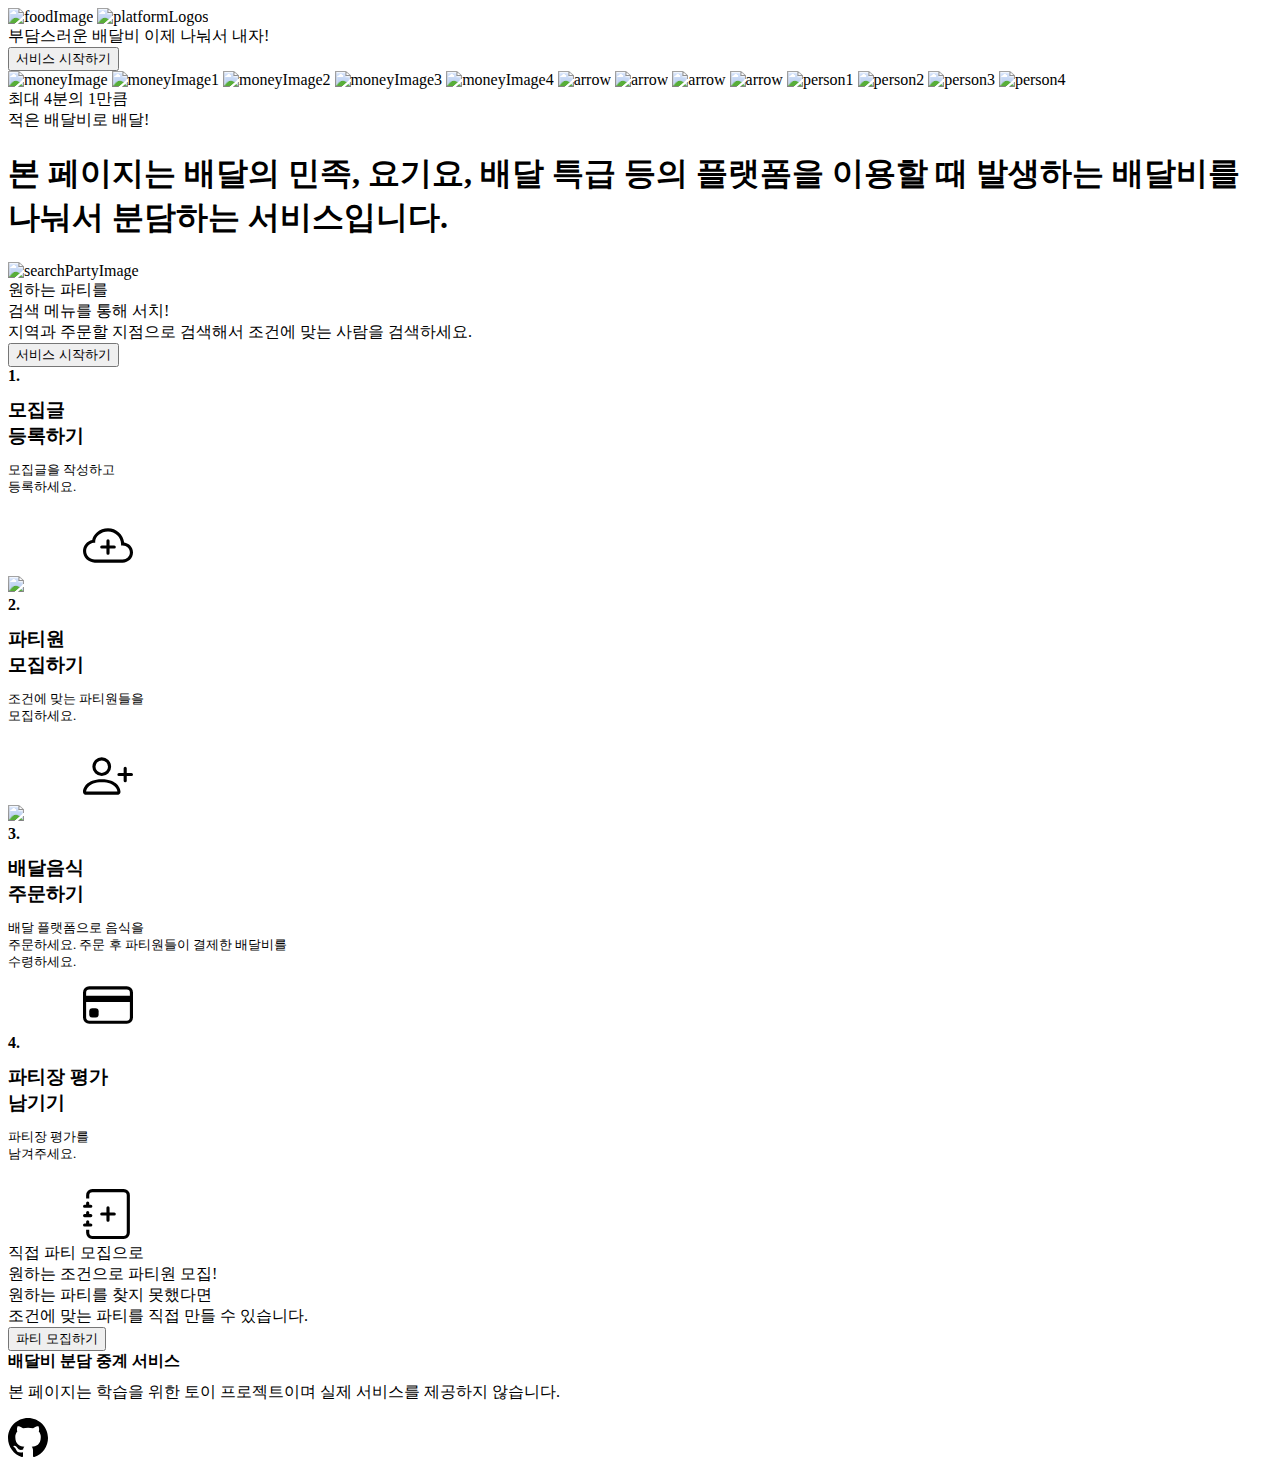
==== src/main/resources/templates/index.html @ ab6b6b61 "첫 로그인 시 /error 페이지가 뜨는 오류 수정 네비게이션바 로그인 유무에 따라서 다르게 나타나도록 수정" ====
<!DOCTYPE html>
<html lang="ko" xmlns:th="http://www.thymeleaf.org">

<head th:replace="fragments.html :: headers(~{::title}, ~{::link}, ~{::script}, ~{::style})">
  <title>shareDeliveryFeeService</title>
  <link rel="stylesheet" href="/css/indexStyle.css">
  <link rel="stylesheet" href="/css/navStyle.css">
  <script src="/js/indexJs.js"></script>
  <script src="/js/navJs.js"></script>
  <style></style>
</head>

<body>
  <nav th:replace="fragments.html :: navigator(0)"></nav>
<!--  <nav th:replace="fragments.html :: navigatorTest"></nav>-->

  <div class="container" style="margin: 0px; padding: 0px;">
    <section class="section1">
      <img class="foodImages" src="/img/foodImage.PNG" alt="foodImage">
      <img class="platformLogos" src="/img/platformlogosImage.PNG" alt="platformLogos">
      <div class="title1" id="word">부담스러운 배달비 이제 나눠서 내자!</div>
      <button class="btn btn-lg btn-primary serviceStartBtn" id="serviceStartBtn" th:onclick="|location.href = '@{/searchParty}'|" type="button">서비스 시작하기</button>
    </section>










    <section class="section2">
      <div class="shareImages" id="shareImages" style="position: relative">
        <img class="money" src="/img/money.png" alt="moneyImage">
        <img class="money1" src="/img/money.png" alt="moneyImage1">
        <img class="money2" src="/img/money.png" alt="moneyImage2">
        <img class="money3" src="/img/money.png" alt="moneyImage3">
        <img class="money4" src="/img/money.png" alt="moneyImage4">
        <img class="arrow1" src="/img/arrow.png" alt="arrow">
        <img class="arrow2" src="/img/arrow.png" alt="arrow">
        <img class="arrow3" src="/img/arrow.png" alt="arrow">
        <img class="arrow4" src="/img/arrow.png" alt="arrow">
        <img class="person1" src="/img/person1.png" alt="person1">
        <img class="person2" src="/img/person2.png" alt="person2">
        <img class="person3" src="/img/person3.png" alt="person3">
        <img class="person4" src="/img/person4.png" alt="person4">
      </div>
      <div class="title2" id="title2">
        최대 4분의 1만큼
        <br>
        적은 배달비로 배달!
      </div>
      <h1 class="title2Sub1" id="title2Sub1">본 페이지는 배달의 민족, 요기요, 배달 특급 등의 플랫폼을 이용할 때 발생하는 배달비를 나눠서 분담하는 서비스입니다.</h1>
    </section>










    <section class="section3">
      <img class="searchPartyImage" id="searchPartyImage" src="/img/searchPartyImage2.png" alt="searchPartyImage">
      <div class="title3" id="title3">
        원하는 파티를
        <br>
        검색 메뉴를 통해 서치!
      </div>
      <div class="title3Sub1" id="title3Sub1">
        지역과 주문할 지점으로 검색해서 조건에 맞는 사람을 검색하세요.
      </div>
      <button class="btn btn-lg btn-primary serviceStartBtn" id="serviceStartBtn2" th:onclick="|location.href = '@{/searchParty}'|" type="button" style="top: 520px">서비스 시작하기</button>
    </section>










    <section class="section4">
      <div class="sequenceCards">
        <div class="sequenceCard" id="sequenceCard1">
          <div style="font-family: '맑은 고딕'; font-size: 1em; font-weight: bolder; height: 30px;">1.</div>
          <div style="font-family: '맑은 고딕'; font-size: 1.2em; font-weight: bolder; height: 65px;">모집글 <br> 등록하기</div>
          <div style="font-family: '맑은 고딕'; font-size: 0.8em; height: 60px">모집글을 작성하고 <br> 등록하세요.</div>
          <svg xmlns="http://www.w3.org/2000/svg" fill="currentColor" class="bi bi-cloud-plus" viewBox="0 0 16 16" style="width: 50px; height: 50px; margin-left: 75px; margin-top: 0px">
            <path fill-rule="evenodd" d="M8 5.5a.5.5 0 0 1 .5.5v1.5H10a.5.5 0 0 1 0 1H8.5V10a.5.5 0 0 1-1 0V8.5H6a.5.5 0 0 1 0-1h1.5V6a.5.5 0 0 1 .5-.5z"/>
            <path d="M4.406 3.342A5.53 5.53 0 0 1 8 2c2.69 0 4.923 2 5.166 4.579C14.758 6.804 16 8.137 16 9.773 16 11.569 14.502 13 12.687 13H3.781C1.708 13 0 11.366 0 9.318c0-1.763 1.266-3.223 2.942-3.593.143-.863.698-1.723 1.464-2.383zm.653.757c-.757.653-1.153 1.44-1.153 2.056v.448l-.445.049C2.064 6.805 1 7.952 1 9.318 1 10.785 2.23 12 3.781 12h8.906C13.98 12 15 10.988 15 9.773c0-1.216-1.02-2.228-2.313-2.228h-.5v-.5C12.188 4.825 10.328 3 8 3a4.53 4.53 0 0 0-2.941 1.1z"/>
          </svg>
        </div>
        <img class="line" id="line1" src="/img/line.png" style="left: 173px; top: 85px">
        <div class="sequenceCard" id="sequenceCard2" style="left: 215px; top: 0px;">
          <div style="font-family: '맑은 고딕'; font-size: 1em; font-weight: bolder; height: 30px;">2.</div>
          <div style="font-family: '맑은 고딕'; font-size: 1.2em; font-weight: bolder; height: 65px;">파티원 <br> 모집하기</div>
          <div style="font-family: '맑은 고딕'; font-size: 0.8em; height: 60px">조건에 맞는 파티원들을 <br> 모집하세요.</div>
          <svg xmlns="http://www.w3.org/2000/svg" fill="currentColor" class="bi bi-person-plus" viewBox="0 0 16 16" style="width: 50px; height: 50px; margin-left: 75px; margin-top: 0px">
            <path d="M6 8a3 3 0 1 0 0-6 3 3 0 0 0 0 6zm2-3a2 2 0 1 1-4 0 2 2 0 0 1 4 0zm4 8c0 1-1 1-1 1H1s-1 0-1-1 1-4 6-4 6 3 6 4zm-1-.004c-.001-.246-.154-.986-.832-1.664C9.516 10.68 8.289 10 6 10c-2.29 0-3.516.68-4.168 1.332-.678.678-.83 1.418-.832 1.664h10z"/>
            <path fill-rule="evenodd" d="M13.5 5a.5.5 0 0 1 .5.5V7h1.5a.5.5 0 0 1 0 1H14v1.5a.5.5 0 0 1-1 0V8h-1.5a.5.5 0 0 1 0-1H13V5.5a.5.5 0 0 1 .5-.5z"/>
          </svg>
        </div>
        <img class="line" id="line2" src="/img/line.png" style="left: 387px; top: 85px">
        <div class="sequenceCard" id="sequenceCard3" style="left: 430px; top: 0px;">
          <div style="font-family: '맑은 고딕'; font-size: 1em; font-weight: bolder; height: 30px;">3.</div>
          <div style="font-family: '맑은 고딕'; font-size: 1.2em; font-weight: bolder; height: 65px;">배달음식 <br> 주문하기</div>
          <div style="font-family: '맑은 고딕'; font-size: 0.8em; height: 60px">배달 플랫폼으로 음식을 <br>주문하세요. 주문 후 파티원들이 결제한 배달비를 <br>수령하세요. </div>
          <svg xmlns="http://www.w3.org/2000/svg" fill="currentColor" class="bi bi-credit-card" viewBox="0 0 16 16" style="width: 50px; height: 50px; margin-left: 75px; margin-top: 0px">
            <path d="M0 4a2 2 0 0 1 2-2h12a2 2 0 0 1 2 2v8a2 2 0 0 1-2 2H2a2 2 0 0 1-2-2V4zm2-1a1 1 0 0 0-1 1v1h14V4a1 1 0 0 0-1-1H2zm13 4H1v5a1 1 0 0 0 1 1h12a1 1 0 0 0 1-1V7z"/>
            <path d="M2 10a1 1 0 0 1 1-1h1a1 1 0 0 1 1 1v1a1 1 0 0 1-1 1H3a1 1 0 0 1-1-1v-1z"/>
          </svg>
        </div>
        <div class="sequenceCard" id="sequenceCard4" style="left: 0px; top: 255px;">
          <div style="font-family: '맑은 고딕'; font-size: 1em; font-weight: bolder; height: 30px;">4.</div>
          <div style="font-family: '맑은 고딕'; font-size: 1.2em; font-weight: bolder; height: 65px;">파티장 평가 <br> 남기기</div>
          <div style="font-family: '맑은 고딕'; font-size: 0.8em; height: 60px">파티장 평가를 <br>남겨주세요. </div>
          <svg xmlns="http://www.w3.org/2000/svg" fill="currentColor" class="bi bi-journal-plus" viewBox="0 0 16 16" style="width: 50px; height: 50px; margin-left: 75px; margin-top: 0px">
            <path fill-rule="evenodd" d="M8 5.5a.5.5 0 0 1 .5.5v1.5H10a.5.5 0 0 1 0 1H8.5V10a.5.5 0 0 1-1 0V8.5H6a.5.5 0 0 1 0-1h1.5V6a.5.5 0 0 1 .5-.5z"/>
            <path d="M3 0h10a2 2 0 0 1 2 2v12a2 2 0 0 1-2 2H3a2 2 0 0 1-2-2v-1h1v1a1 1 0 0 0 1 1h10a1 1 0 0 0 1-1V2a1 1 0 0 0-1-1H3a1 1 0 0 0-1 1v1H1V2a2 2 0 0 1 2-2z"/>
            <path d="M1 5v-.5a.5.5 0 0 1 1 0V5h.5a.5.5 0 0 1 0 1h-2a.5.5 0 0 1 0-1H1zm0 3v-.5a.5.5 0 0 1 1 0V8h.5a.5.5 0 0 1 0 1h-2a.5.5 0 0 1 0-1H1zm0 3v-.5a.5.5 0 0 1 1 0v.5h.5a.5.5 0 0 1 0 1h-2a.5.5 0 0 1 0-1H1z"/>
          </svg>
        </div>
      </div>

      <div class="title4" id="title4">
        직접 파티 모집으로
        <br>
        원하는 조건으로 파티원 모집!
      </div>
      <div class="title4Sub1" id="title4Sub1">
        원하는 파티를 찾지 못했다면
        <br>
        조건에 맞는 파티를 직접 만들 수 있습니다.
      </div>
      <button class="btn btn-lg btn-primary makePartyBtn" id="makePartyBtn" th:onclick="|location.href = '@{/makeParty}'|" type="button" style="top: 450px">파티 모집하기</button>
    </section>
  </div>


  <footer>
    <div class="row">
      <div class="offset-2 col-8">
        <div style="font-weight: bolder; padding-bottom: 10px">배달비 분담 중계 서비스</div>
        <div class="footerSub1">본 페이지는 학습을 위한 토이 프로젝트이며 실제 서비스를 제공하지 않습니다.</div>
      </div>
      <div class="col-2">
        <svg xmlns="http://www.w3.org/2000/svg" fill="currentColor" class="bi bi-github" viewBox="0 0 16 16" th:onclick="|location.href = '@{https://github.com/rkdrudals100/share_deliveryfee_service}'|" type="button" style="width: 40px; padding-top: 15px">
          <path d="M8 0C3.58 0 0 3.58 0 8c0 3.54 2.29 6.53 5.47 7.59.4.07.55-.17.55-.38 0-.19-.01-.82-.01-1.49-2.01.37-2.53-.49-2.69-.94-.09-.23-.48-.94-.82-1.13-.28-.15-.68-.52-.01-.53.63-.01 1.08.58 1.23.82.72 1.21 1.87.87 2.33.66.07-.52.28-.87.51-1.07-1.78-.2-3.64-.89-3.64-3.95 0-.87.31-1.59.82-2.15-.08-.2-.36-1.02.08-2.12 0 0 .67-.21 2.2.82.64-.18 1.32-.27 2-.27.68 0 1.36.09 2 .27 1.53-1.04 2.2-.82 2.2-.82.44 1.1.16 1.92.08 2.12.51.56.82 1.27.82 2.15 0 3.07-1.87 3.75-3.65 3.95.29.25.54.73.54 1.48 0 1.07-.01 1.93-.01 2.2 0 .21.15.46.55.38A8.012 8.012 0 0 0 16 8c0-4.42-3.58-8-8-8z"/>
        </svg>
      </div>
    </div>
  </footer>

  <!-- JavaScript Bundle with Popper -->
  <script src="https://cdn.jsdelivr.net/npm/bootstrap@5.0.2/dist/js/bootstrap.bundle.min.js"
          integrity="sha384-MrcW6ZMFYlzcLA8Nl+NtUVF0sA7MsXsP1UyJoMp4YLEuNSfAP+JcXn/tWtIaxVXM" crossorigin="anonymous">
  </script>
</body>
</html>
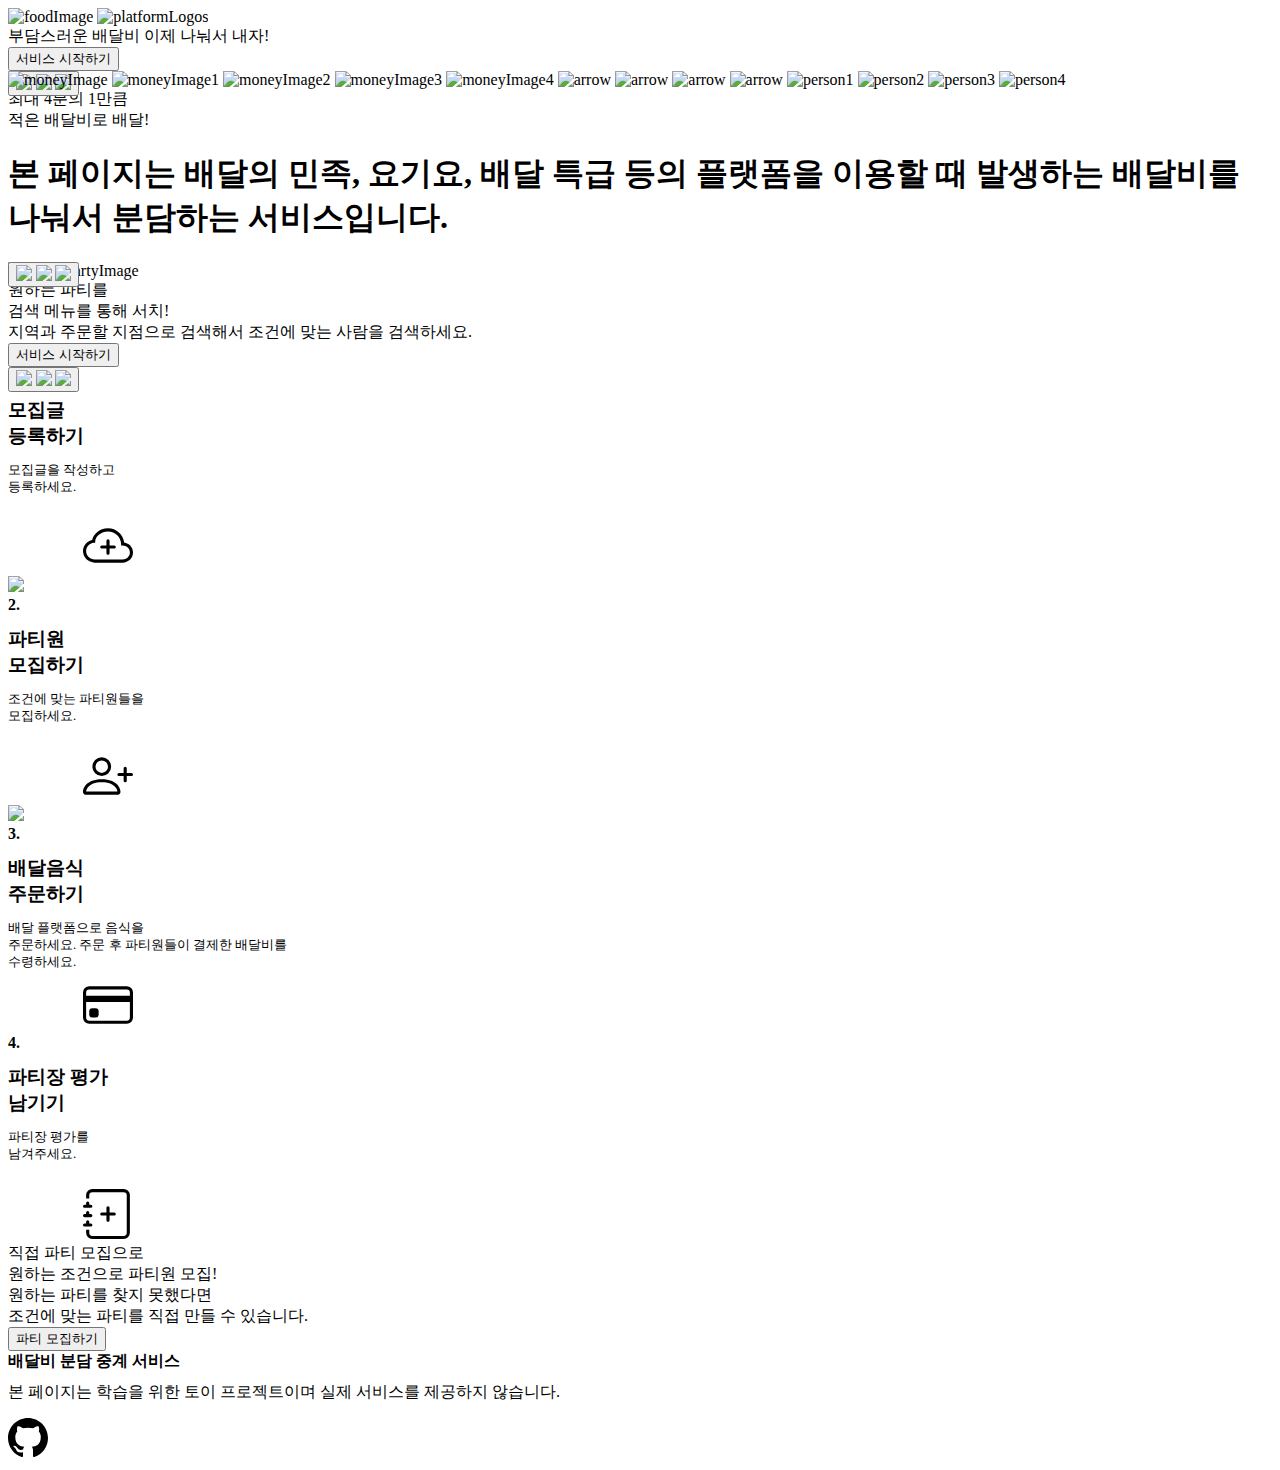
==== commit 7b704503: "파티 정원 초과 시에 버튼 비활성화 및 조건 수정 모집글 등록 페이지에서 모집 시간 현재 시간으로 수정 index 페이지에 아래 섹션으로 이동하기 버튼 추가" ====
--- a/src/main/resources/templates/index.html
+++ b/src/main/resources/templates/index.html
@@ -10,17 +10,26 @@
   <style></style>
 </head>
 
-<body>
+<body style="overflow-x: hidden">
   <nav th:replace="fragments.html :: navigator(0)"></nav>
 <!--  <nav th:replace="fragments.html :: navigatorTest"></nav>-->
 
   <div class="container" style="margin: 0px; padding: 0px;">
     <section class="section1">
-      <img class="foodImages" src="/img/foodImage.PNG" alt="foodImage">
+      <img class="foodImages" src="/img/foodImage2.PNG" alt="foodImage">
       <img class="platformLogos" src="/img/platformlogosImage.PNG" alt="platformLogos">
       <div class="title1" id="word">부담스러운 배달비 이제 나눠서 내자!</div>
       <button class="btn btn-lg btn-primary serviceStartBtn" id="serviceStartBtn" th:onclick="|location.href = '@{/searchParty}'|" type="button">서비스 시작하기</button>
     </section>
+
+
+    <div style="position: absolute">
+      <button class="downArrowContainer" id="downArrows1" onclick="downArrowActive(1)">
+        <img src="/img/downArrow.png" class="downArrows downArrow1">
+        <img src="/img/downArrow.png" class="downArrows downArrow2">
+        <img src="/img/downArrow.png" class="downArrows downArrow3">
+      </button>
+    </div>
 
 
 
@@ -56,6 +65,15 @@
     </section>
 
 
+    <div style="position: absolute">
+      <button class="downArrowContainer" id="downArrows2" onclick="downArrowActive(2)">
+        <img src="/img/downArrow.png" class="downArrows downArrow1">
+        <img src="/img/downArrow.png" class="downArrows downArrow2">
+        <img src="/img/downArrow.png" class="downArrows downArrow3">
+      </button>
+    </div>
+
+
 
 
 
@@ -76,6 +94,15 @@
       </div>
       <button class="btn btn-lg btn-primary serviceStartBtn" id="serviceStartBtn2" th:onclick="|location.href = '@{/searchParty}'|" type="button" style="top: 520px">서비스 시작하기</button>
     </section>
+
+
+    <div style="position: absolute">
+      <button class="downArrowContainer" id="downArrows3" onclick="downArrowActive(3)">
+        <img src="/img/downArrow.png" class="downArrows downArrow1">
+        <img src="/img/downArrow.png" class="downArrows downArrow2">
+        <img src="/img/downArrow.png" class="downArrows downArrow3">
+      </button>
+    </div>
 
 
 
@@ -144,6 +171,12 @@
   </div>
 
 
+
+
+
+
+
+
   <footer>
     <div class="row">
       <div class="offset-2 col-8">
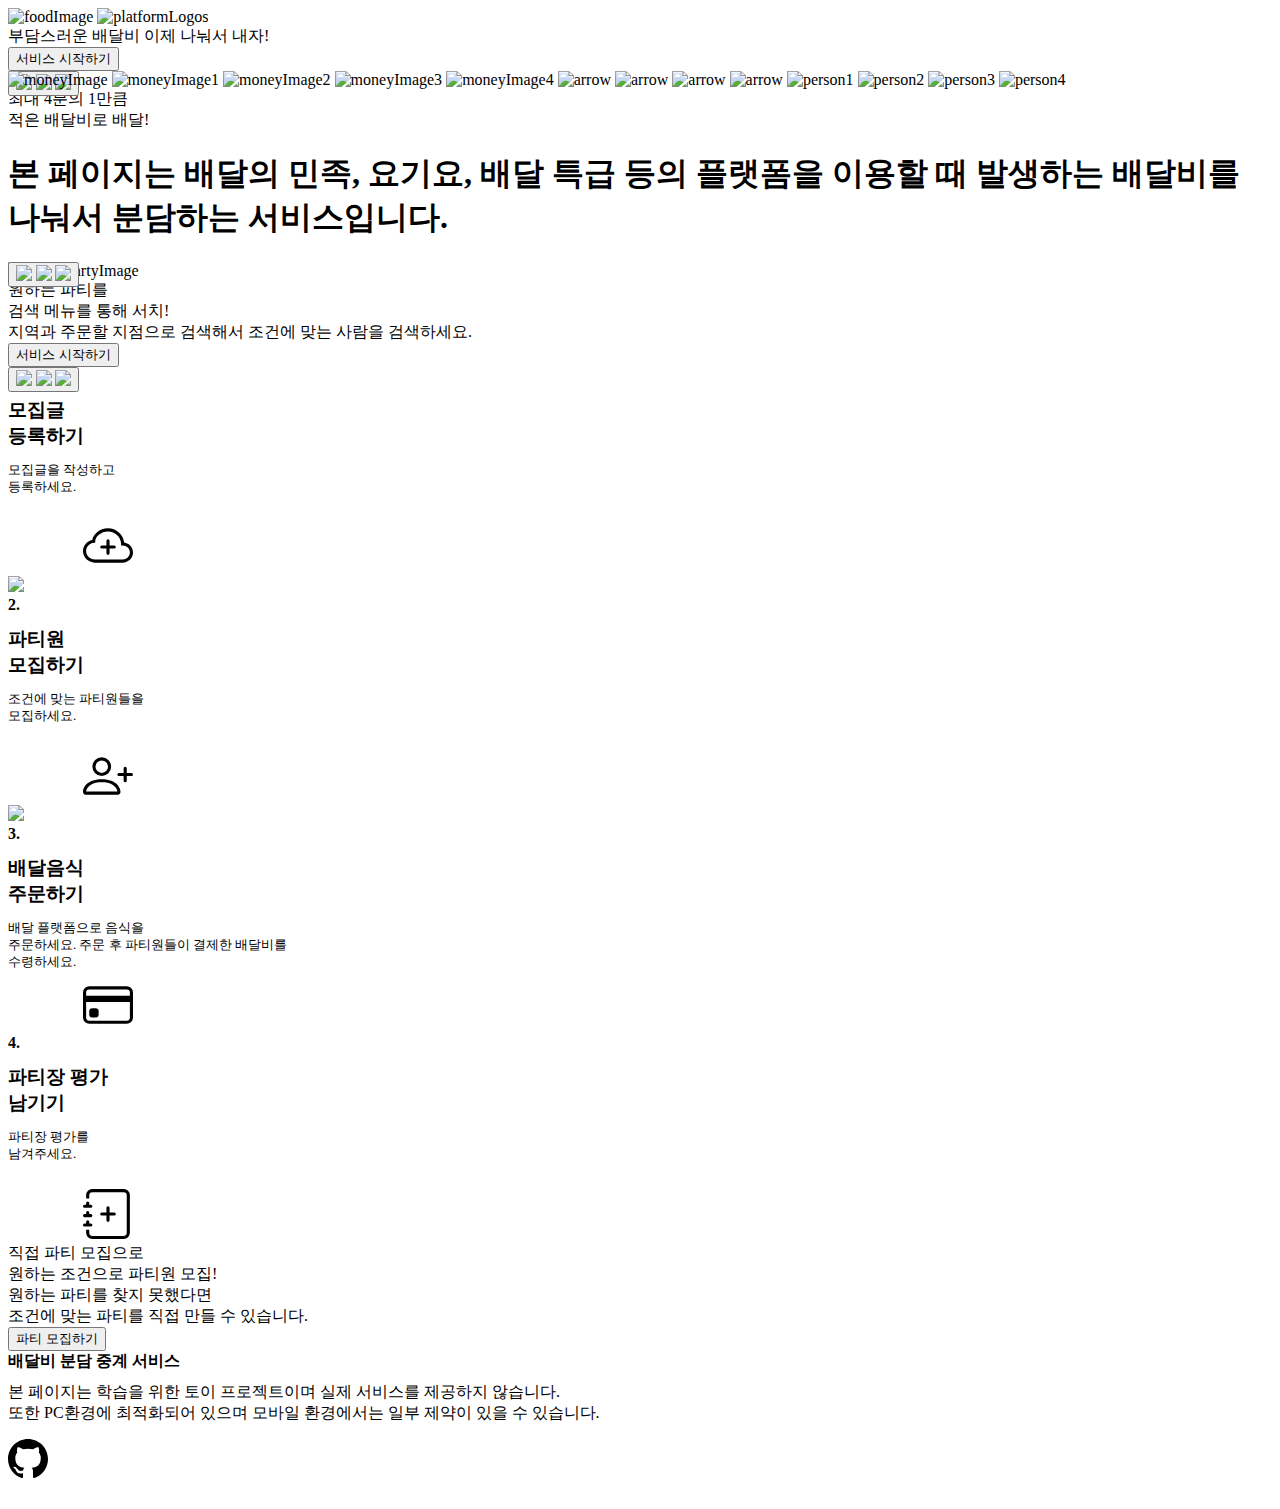
==== commit 7967d70d: "partyDetails.html 결제는 테스트 결제이고 12시에 환불된다는 문구 모달 아래에 삽입 login -> signIn으로 이름 변경" ====
--- a/src/main/resources/templates/index.html
+++ b/src/main/resources/templates/index.html
@@ -178,10 +178,11 @@
 
 
   <footer>
-    <div class="row">
+    <div class="row" style="height: 150px;">
       <div class="offset-2 col-8">
         <div style="font-weight: bolder; padding-bottom: 10px">배달비 분담 중계 서비스</div>
         <div class="footerSub1">본 페이지는 학습을 위한 토이 프로젝트이며 실제 서비스를 제공하지 않습니다.</div>
+        <div class="footerSub1">또한 PC환경에 최적화되어 있으며 모바일 환경에서는 일부 제약이 있을 수 있습니다.</div>
       </div>
       <div class="col-2">
         <svg xmlns="http://www.w3.org/2000/svg" fill="currentColor" class="bi bi-github" viewBox="0 0 16 16" th:onclick="|location.href = '@{https://github.com/rkdrudals100/share_deliveryfee_service}'|" type="button" style="width: 40px; padding-top: 15px">
